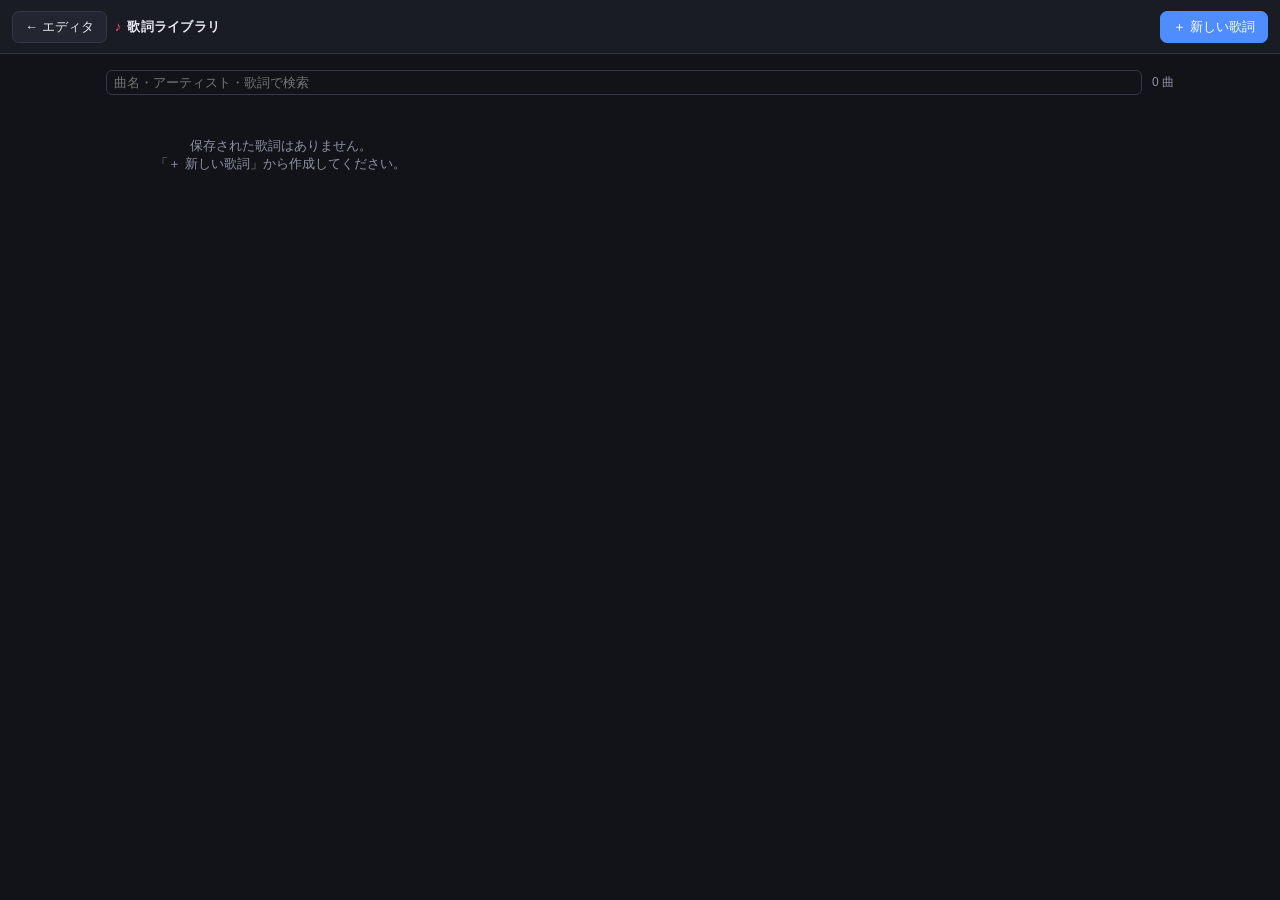
==== library.html @ 0c2f8ed0 "Add files via upload" ====
<!doctype html>
<html lang="ja">
<head>
<meta charset="utf-8">
<meta name="viewport" content="width=device-width, initial-scale=1, viewport-fit=cover">
<meta name="theme-color" content="#121318">
<meta name="apple-mobile-web-app-capable" content="yes">
<meta name="apple-mobile-web-app-status-bar-style" content="black-translucent">
<title>歌詞ライブラリ</title>
<link rel="manifest" href="manifest.webmanifest">
<link rel="apple-touch-icon" href="icons/apple-touch-icon.png">
<link rel="icon" type="image/png" href="icons/icon-192.png">
<link rel="stylesheet" href="css/app.css">
<script type="module" src="js/library-page.js"></script>
</head>
<body class="page-library">
  <header class="topbar lib-topbar">
    <a class="btn" id="btnBack" href="index.html">← エディタ</a>
    <div class="brand">歌詞ライブラリ</div>
    <div class="spacer"></div>
    <button id="btnNewLyrics" class="btn primary">＋ 新しい歌詞</button>
  </header>
  <main class="lib-page">
    <div class="lib-page-head">
      <input id="libSearch" type="search" placeholder="曲名・アーティスト・歌詞で検索">
      <span id="libCount" class="muted small"></span>
    </div>
    <ul id="libraryList" class="lib-list lib-grid"></ul>
  </main>
  <div id="modal" class="modal" hidden><div class="modal-card" id="modalCard"></div></div>
  <div id="toast" class="toast"></div>
</body>
</html>
---- css/app.css ----
:root {
  --bg: #121318; --bg2: #1a1c23; --bg3: #232631; --bg4: #2d3140; --line: #333849;
  --fg: #e8eaf0; --muted: #8d93a6; --accent: #ff4f7b; --primary: #4f8dff; --ok: #35c98a; --warn: #ffb547; --danger: #ff5a5a;
  --cue: #4f8dff; --cue-sel: #ff4f7b;
  --left-w: 330px; --right-w: 300px; --tl-h: 168px;
  font-family: -apple-system, BlinkMacSystemFont, "Hiragino Sans", "Hiragino Kaku Gothic ProN", "Yu Gothic UI", "Segoe UI", sans-serif;
  font-size: 13px; color: var(--fg); background: var(--bg);
}
* { box-sizing: border-box; }
html, body { margin: 0; height: 100%; background: var(--bg); overflow: hidden; }
button, input, select, textarea { font: inherit; color: inherit; }
[hidden] { display: none !important; }
kbd { font-family: ui-monospace, SFMono-Regular, Menlo, monospace; font-size: 11px; background: var(--bg4); border: 1px solid var(--line); border-bottom-width: 2px; border-radius: 4px; padding: 0 5px; }
.muted { color: var(--muted); }
.small { font-size: 12px; }
.spacer { flex: 1; }

.btn { background: var(--bg3); border: 1px solid var(--line); border-radius: 7px; padding: 6px 12px; cursor: pointer; white-space: nowrap; transition: background .12s, border-color .12s; }
.btn:hover { background: var(--bg4); }
.btn:disabled { opacity: .45; cursor: default; }
.btn.sm { padding: 3px 9px; font-size: 12px; }
.btn.primary { background: var(--primary); border-color: var(--primary); color: #fff; }
.btn.primary:hover { filter: brightness(1.1); }
.btn.accent { background: var(--accent); border-color: var(--accent); color: #fff; font-weight: 600; }
.btn.accent:hover { filter: brightness(1.1); }
.btn.ghost { background: transparent; }
.btn.ghost:hover { background: var(--bg3); }
.btn.danger { color: var(--danger); }
.btn.icon { width: 34px; padding: 5px 0; text-align: center; }
.btn.icon.sm { width: 28px; padding: 2px 0; }
.btn.rec { background: #3a1b24; border-color: #6b2b3c; color: #ff8aa6; }

input[type=text], input[type=number], input[type=search], input:not([type]), select, textarea {
  background: var(--bg); border: 1px solid var(--line); border-radius: 6px; padding: 4px 7px; outline: none;
}
input:focus, select:focus, textarea:focus { border-color: var(--primary); }
input[type=range] { accent-color: var(--primary); }
input[type=color] { width: 34px; height: 24px; padding: 0; border: 1px solid var(--line); border-radius: 5px; background: none; cursor: pointer; }

#app { display: grid; grid-template-rows: 50px 1fr var(--tl-h); grid-template-columns: minmax(0, 1fr); height: 100vh; height: 100dvh; padding: env(safe-area-inset-top) env(safe-area-inset-right) 0 env(safe-area-inset-left); }

/* ヘッダー */
.topbar { display: flex; align-items: center; gap: 8px; padding: 0 12px; background: var(--bg2); border-bottom: 1px solid var(--line); min-width: 0; }
.brand { font-weight: 700; letter-spacing: .02em; margin-right: 4px; white-space: nowrap; }
.brand::before { content: "♪"; color: var(--accent); margin-right: 6px; }
.project-name { width: 220px; min-width: 80px; background: transparent !important; border-color: transparent !important; font-weight: 600; }
.project-name:hover, .project-name:focus { border-color: var(--line) !important; background: var(--bg) !important; }
.save-state { color: var(--muted); font-size: 12px; white-space: nowrap; }
.save-state.dirty { color: var(--warn); }
.menu-wrap { position: relative; }
.menu { position: absolute; top: 110%; left: 0; z-index: 50; background: var(--bg3); border: 1px solid var(--line); border-radius: 8px; padding: 5px; min-width: 250px; box-shadow: 0 10px 30px #0008; }
.menu button { display: flex; justify-content: space-between; width: 100%; text-align: left; background: none; border: 0; padding: 7px 10px; border-radius: 5px; cursor: pointer; }
.menu button:hover { background: var(--bg4); }
.menu hr { border: 0; border-top: 1px solid var(--line); margin: 4px 0; }

/* ワークスペース */
.workspace { display: flex; min-height: 0; }
.panel { background: var(--bg2); display: flex; flex-direction: column; min-height: 0; overflow: hidden; }
.panel.left { width: var(--left-w); border-right: 1px solid var(--line); flex-shrink: 0; }
.panel.right { width: var(--right-w); border-left: 1px solid var(--line); overflow-y: auto; flex-shrink: 0; }
.tab-body { display: flex; flex-direction: column; flex: 1; min-height: 0; }
.panel-title { font-weight: 700; padding: 12px 14px 6px; font-size: 12px; color: var(--muted); letter-spacing: .05em; }

/* 歌詞・タイミング（見出し・縮小表示） */
.left-head { display: flex; align-items: center; gap: 6px; padding: 8px 10px; border-bottom: 1px solid var(--line); }
.left-title { flex: 1; font-weight: 700; white-space: nowrap; }
#app.left-collapsed .panel.left { width: 44px; cursor: pointer; }
#app.left-collapsed .panel.left .tab-body, #app.left-collapsed #btnOpenLibrary { display: none; }
#app.left-collapsed .left-head { flex-direction: column; border-bottom: 0; padding: 8px 4px; height: 100%; }
#app.left-collapsed .left-title { writing-mode: vertical-rl; flex: none; color: var(--muted); letter-spacing: .1em; }
.text-edit { flex: 1; display: grid; gap: 6px; min-width: 0; }
.text-edit-btns { display: flex; gap: 4px; flex-wrap: wrap; }
.line-actions + .line-actions { border-top: 1px dashed var(--line); padding-top: 6px; }
.hide-btn { color: #ffd38a; }
#app.recording .hide-btn { background: #3b2f12; border-color: #806221; }

/* 歌詞・タイミング */
.lyric-head { display: flex; justify-content: space-between; gap: 8px; padding: 10px 12px 6px; align-items: flex-start; }
.lyric-title { font-weight: 700; font-size: 14px; word-break: break-all; }
.row-btns { display: flex; gap: 4px; flex-shrink: 0; }
.progress-line { height: 3px; background: var(--bg4); margin: 0 12px; border-radius: 2px; overflow: hidden; }
.progress-line > div { height: 100%; background: var(--ok); width: 0; transition: width .2s; }
.lyric-tools { display: flex; gap: 2px; padding: 6px 8px; border-bottom: 1px solid var(--line); flex-wrap: wrap; }
.line-list { list-style: none; margin: 0; padding: 4px 6px 30px; overflow-y: auto; flex: 1; }
.line { border-radius: 7px; padding: 6px 8px; margin: 2px 0; cursor: pointer; border: 1px solid transparent; position: relative; }
.line:hover { background: var(--bg3); }
.line.selected { background: var(--bg3); border-color: var(--line); }
.line.cursor { box-shadow: inset 3px 0 0 var(--accent); }
.line.active { background: #1f2c45; }
.line.dragging { opacity: .4; }
.line.drop-before { border-top: 2px solid var(--primary); }
.line-main { display: flex; gap: 8px; align-items: baseline; }
.line-no { color: var(--muted); font-size: 11px; width: 22px; text-align: right; flex-shrink: 0; font-variant-numeric: tabular-nums; }
.line-dot { width: 8px; height: 8px; border-radius: 50%; background: var(--bg4); flex-shrink: 0; align-self: center; }
.line.recorded .line-dot { background: var(--ok); }
.line.cursor .line-dot { background: var(--accent); animation: pulse 1.2s infinite; }
@keyframes pulse { 50% { opacity: .35; } }
.line-text { flex: 1; word-break: break-all; line-height: 1.45; }
.line-time { font-family: ui-monospace, Menlo, monospace; font-size: 11px; color: var(--muted); white-space: nowrap; font-variant-numeric: tabular-nums; }
.line.recorded .line-time { color: #9fd9bf; }
.line-handle { cursor: grab; color: var(--muted); padding: 0 2px; user-select: none; }
.line-edit { margin-top: 7px; display: grid; gap: 6px; cursor: default; }
.adj { display: grid; grid-template-columns: 34px 1fr; align-items: center; gap: 6px; }
.adj-label { color: var(--muted); font-size: 11px; }
.adj-row { display: flex; gap: 3px; align-items: center; flex-wrap: wrap; }
.adj-row input { width: 78px; font-family: ui-monospace, Menlo, monospace; font-size: 12px; text-align: center; }
.adj-row .btn { padding: 2px 6px; font-size: 11px; }
.line-actions { display: flex; gap: 3px; flex-wrap: wrap; }
.line-actions .btn { padding: 2px 7px; font-size: 11px; }
.inline-edit { width: 100%; }
.empty-hint { padding: 30px 16px; text-align: center; color: var(--muted); }

/* ライブラリ */
.lib-head { display: flex; gap: 6px; padding: 10px; border-bottom: 1px solid var(--line); }
.lib-head input { flex: 1; min-width: 0; }
.lib-list { list-style: none; margin: 0; padding: 6px; overflow-y: auto; flex: 1; }
.lib-item { padding: 9px 10px; border-radius: 8px; border: 1px solid var(--line); margin-bottom: 6px; background: var(--bg); }
.lib-item.in-use { border-color: var(--primary); }
.lib-item-title { font-weight: 700; word-break: break-all; }
.lib-item-sub { color: var(--muted); font-size: 11px; margin: 2px 0 6px; }
.lib-item-preview { color: var(--muted); font-size: 12px; white-space: nowrap; overflow: hidden; text-overflow: ellipsis; margin-bottom: 7px; }
.lib-item-btns { display: flex; gap: 3px; flex-wrap: wrap; }
.lib-item-btns .btn { padding: 2px 7px; font-size: 11px; }

/* 歌詞ライブラリ（別ページ） */
body.page-library { overflow: auto; }
.lib-topbar { position: sticky; top: 0; z-index: 10; padding-top: env(safe-area-inset-top); min-height: 54px; }
.lib-topbar a.btn { text-decoration: none; color: var(--fg); }
.lib-page { max-width: 1100px; margin: 0 auto; padding: 16px; padding-bottom: calc(24px + env(safe-area-inset-bottom)); }
.lib-page-head { display: flex; gap: 10px; align-items: center; margin-bottom: 12px; }
.lib-page-head input { flex: 1; min-width: 0; }
.lib-grid { display: grid; grid-template-columns: repeat(auto-fill, minmax(300px, 1fr)); gap: 10px; padding: 0; overflow: visible; }
.lib-grid .lib-item { margin: 0; }

/* 中央 */
.center { flex: 1; display: flex; flex-direction: column; min-width: 0; min-height: 0; background: #0b0c10; }
.stage-wrap { flex: 1; position: relative; min-height: 0; display: flex; align-items: center; justify-content: center; overflow: hidden; padding: 10px; }
.stage { position: relative; background: #000; box-shadow: 0 0 0 1px #ffffff14, 0 10px 40px #000a; overflow: hidden; }
.stage video { position: absolute; inset: 0; width: 100%; height: 100%; object-fit: fill; display: block; }
.overlay { position: absolute; inset: 0; pointer-events: none; overflow: hidden; }
.overlay .cue { position: absolute; transform-origin: center center; will-change: transform, opacity; }
.record-flash { position: absolute; inset: 0; pointer-events: none; box-shadow: inset 0 0 0 0 var(--accent); transition: box-shadow .35s; }
.record-flash.on { box-shadow: inset 0 0 0 4px var(--accent); transition: none; }
.drop-hint { text-align: center; color: var(--muted); border: 2px dashed var(--line); border-radius: 14px; padding: 40px 50px; }
.drop-hint .drop-icon { font-size: 40px; }
.stage-wrap.dragover .drop-hint, .stage-wrap.dragover .stage { outline: 3px dashed var(--primary); }
.reload-banner { position: absolute; top: 12px; left: 50%; transform: translateX(-50%); background: #3b2f12; border: 1px solid #806221; color: #ffe2a3; padding: 10px 14px; border-radius: 9px; display: flex; gap: 10px; align-items: center; z-index: 5; max-width: 90%; flex-wrap: wrap; }
.transport { display: flex; align-items: center; gap: 8px; padding: 6px 12px; background: var(--bg2); border-top: 1px solid var(--line); }
.time { font-family: ui-monospace, Menlo, monospace; font-variant-numeric: tabular-nums; }
.seek { flex: 1; min-width: 60px; }
.record-bar { display: flex; align-items: stretch; gap: 8px; padding: 6px 12px; background: var(--bg2); border-top: 1px solid var(--line); min-height: 44px; }
.record-bar > .btn { align-self: center; }
.record-bar.done .next-lyric { color: var(--ok); }
/* 次の歌詞の表示 兼 記録ボタン（記録モード中だけ押せる） */
.tap-btn { flex: 1; min-width: 0; display: flex; flex-direction: column; justify-content: center; gap: 1px; text-align: left; background: transparent; border: 1px solid transparent; border-radius: 9px; padding: 3px 10px; pointer-events: none; touch-action: manipulation; -webkit-user-select: none; user-select: none; -webkit-tap-highlight-color: transparent; }
.tap-label { display: flex; align-items: center; gap: 6px; font-size: 11px; color: var(--muted); }
#app.recording .tap-btn { pointer-events: auto; cursor: pointer; background: #4a1a2b; border-color: var(--accent); }
#app.recording .tap-btn:active { background: var(--accent); transform: scale(.985); }
#app.recording .tap-label { color: #ffb3c6; font-weight: 700; }
.rec-key { color: var(--muted); font-size: 12px; white-space: nowrap; display: flex; align-items: center; gap: 6px; }
.rec-dot { width: 9px; height: 9px; border-radius: 50%; background: var(--bg4); }
#app.recording .rec-dot { background: var(--accent); animation: pulse 1s infinite; }
#app.recording .record-bar { background: #2a1820; border-top-color: #6b2b3c; }
#app.recording .next-lyric { white-space: normal; }
#app.recording .btn.rec { background: var(--accent); border-color: var(--accent); color: #fff; }
.rec-badge { position: absolute; top: 10px; left: 10px; background: var(--accent); color: #fff; font-weight: 700; font-size: 12px; padding: 3px 8px; border-radius: 5px; pointer-events: none; display: none; animation: pulse 1.2s infinite; }
#app.recording .rec-badge { display: block; }
#app.recording .stage { box-shadow: 0 0 0 2px var(--accent), 0 10px 40px #000a; }
.next-lyric { flex: 1; font-size: 15px; font-weight: 600; white-space: nowrap; overflow: hidden; text-overflow: ellipsis; }

/* 字幕デザイン（動画のすぐ下） */
/* PC：プレビューの高さを優先し、残りの高さで字幕デザインをスクロール表示する */
.design-dock { flex: 0 1 auto; min-height: 44px; max-height: 42vh; overflow-y: auto; background: var(--bg2); border-top: 1px solid var(--line); }
.center > .stage-wrap { min-height: min(52vh, 560px); }
.design-dock .panel-title.collapsible { margin-top: 0; border-top: 0; padding: 10px 14px; position: sticky; top: 0; background: var(--bg2); z-index: 2; }
.design-dock .style-panel { grid-template-columns: repeat(auto-fill, minmax(290px, 1fr)); column-gap: 22px; padding-bottom: 14px; }
.design-dock .sub-title, .design-dock .preset-row, .design-dock .font-note, .design-dock .size-step { grid-column: 1 / -1; }
.size-step { display: flex; align-items: center; gap: 8px; padding: 2px 0 4px; }
.size-step-label { font-weight: 700; margin-right: 4px; }
.size-btn { min-width: 92px; padding: 8px 12px; font-size: 14px; font-weight: 700; touch-action: manipulation; }
.size-val { min-width: 56px; text-align: center; font-variant-numeric: tabular-nums; font-weight: 700; font-size: 15px; }

/* 右：スタイル */
.style-panel { padding: 4px 14px 10px; display: grid; gap: 8px; }
.field { display: grid; grid-template-columns: 92px 1fr; align-items: center; gap: 8px; min-height: 26px; }
.field > span:first-child { color: var(--muted); font-size: 12px; }
.field select, .field input[type=text] { width: 100%; min-width: 0; }
.inline { display: flex; align-items: center; gap: 6px; min-width: 0; }
.inline input[type=range] { flex: 1; min-width: 0; }
.inline input[type=number] { width: 64px; }
.inline .val { width: 44px; text-align: right; font-variant-numeric: tabular-nums; color: var(--muted); font-size: 12px; }
.seg { display: flex; border: 1px solid var(--line); border-radius: 7px; overflow: hidden; }
.seg button { flex: 1; background: var(--bg); border: 0; padding: 5px 4px; cursor: pointer; font-size: 12px; }
.seg button + button { border-left: 1px solid var(--line); }
.seg button.on { background: var(--primary); color: #fff; }
.sub-title { font-size: 11px; color: var(--muted); border-top: 1px solid var(--line); padding-top: 8px; margin-top: 2px; font-weight: 700; }
.pos-pad { position: relative; width: 100%; aspect-ratio: 16/10; background: var(--bg); border: 1px solid var(--line); border-radius: 7px; cursor: crosshair; }
.pos-pad .dot { position: absolute; width: 12px; height: 12px; margin: -6px 0 0 -6px; border-radius: 50%; background: var(--accent); box-shadow: 0 0 0 3px #ff4f7b44; pointer-events: none; }
.pos-pad::before, .pos-pad::after { content: ""; position: absolute; background: var(--line); }
.pos-pad::before { left: 50%; top: 0; bottom: 0; width: 1px; }
.pos-pad::after { top: 50%; left: 0; right: 0; height: 1px; }
.preset-row { display: flex; flex-wrap: wrap; gap: 4px; }
.preset-row .btn { padding: 2px 8px; font-size: 11px; }
.preset-row .btn.preset.on { background: var(--primary); border-color: var(--primary); color: #fff; }
.preset-row .btn.preset.on::before { content: "✓ "; }
.panel-title.collapsible { display: flex; justify-content: space-between; align-items: center; width: 100%; background: none; border: 0; border-top: 1px solid var(--line); margin-top: 6px; padding-top: 12px; cursor: pointer; text-align: left; }
.panel-title.collapsible:hover { color: var(--fg); }
.panel-title.collapsible .chev { transition: transform .15s; }
.panel-title.collapsible.closed .chev { transform: rotate(-90deg); }
.font-note { font-size: 11px; color: var(--warn); margin: -4px 0 2px 100px; line-height: 1.4; }

/* タイムライン */
.timeline-area { background: var(--bg2); border-top: 1px solid var(--line); display: flex; flex-direction: column; min-height: 0; }
.tl-toolbar { display: flex; align-items: center; gap: 12px; padding: 5px 12px; border-bottom: 1px solid var(--line); flex-wrap: wrap; row-gap: 5px; }
.tl-toolbar label { display: flex; align-items: center; gap: 6px; white-space: nowrap; }
.tl-sel { display: flex; align-items: center; gap: 6px; min-width: 0; flex: 0 1 auto; padding: 3px 4px 3px 10px; border: 1px dashed var(--line); border-radius: 8px; }
.tl-sel.active { border-style: solid; border-color: var(--cue-sel); background: #2a1820; }
.tl-sel-label { font-size: 12px; color: var(--muted); white-space: nowrap; overflow: hidden; text-overflow: ellipsis; max-width: 260px; }
.tl-sel.active .tl-sel-label { color: var(--fg); font-weight: 600; }

.timeline { touch-action: pan-x; flex: 1; overflow-x: auto; overflow-y: hidden; position: relative; outline: none; }
.tl-inner { position: relative; height: 100%; min-width: 100%; }
.tl-ruler { position: absolute; top: 0; left: 0; height: 22px; display: block; }
.tl-wave { position: absolute; top: 22px; left: 0; height: 38px; display: block; opacity: .8; }
.tl-cues { position: absolute; top: 64px; left: 0; right: 0; bottom: 6px; }
.tl-cue { touch-action: none; position: absolute; top: 0; bottom: 0; background: #284477; border: 1px solid var(--cue); border-radius: 5px; color: #dfe9ff; font-size: 12px; padding: 4px 8px; overflow: hidden; white-space: nowrap; text-overflow: ellipsis; cursor: grab; user-select: none; }
.tl-cue.auto-end { border-right-style: dashed; }
.tl-cue.sel { background: #5a2236; border-color: var(--cue-sel); color: #fff; z-index: 2; }
.tl-cue.active { box-shadow: 0 0 0 2px #fff6; }
.tl-cue .h { position: absolute; top: 0; bottom: 0; width: 7px; cursor: ew-resize; }
.tl-cue .h.l { left: 0; } .tl-cue .h.r { right: 0; }
.tl-cue .h:hover { background: #fff3; }
.tl-cue .n { color: #9fb7e8; margin-right: 6px; font-size: 10px; }
.tl-playhead { position: absolute; top: 0; bottom: 0; width: 2px; background: var(--accent); pointer-events: none; z-index: 5; }
.tl-playhead::before { content: ""; position: absolute; top: 0; left: -5px; border: 6px solid transparent; border-top-color: var(--accent); }

#app.compact { --tl-h: 92px; }
#app.compact .tl-wave { display: none; }
#app.compact .tl-cues { top: 26px; bottom: 4px; }

/* モーダル・トースト */
.modal { position: fixed; inset: 0; background: #000a; display: flex; align-items: center; justify-content: center; z-index: 100; padding: 16px; }
.modal-card { background: var(--bg2); border: 1px solid var(--line); border-radius: 14px; width: min(640px, 100%); max-height: calc(100vh - 32px); display: flex; flex-direction: column; box-shadow: 0 20px 60px #000c; }
.modal-card.wide { width: min(860px, 100%); }
.modal-head { padding: 14px 18px; border-bottom: 1px solid var(--line); font-weight: 700; font-size: 15px; display: flex; justify-content: space-between; align-items: center; }
.modal-body { padding: 16px 18px; overflow-y: auto; display: grid; gap: 12px; }
.modal-foot { padding: 12px 18px; border-top: 1px solid var(--line); display: flex; gap: 8px; justify-content: flex-end; align-items: center; flex-wrap: wrap; }
.modal-body label.block { display: grid; gap: 5px; }
.modal-body label.block > span { color: var(--muted); font-size: 12px; }
.modal-body textarea { width: 100%; min-height: 300px; resize: vertical; line-height: 1.7; font-size: 14px; }
.modal-body input[type=text], .modal-body input:not([type]) { width: 100%; }
.bar { height: 10px; background: var(--bg4); border-radius: 5px; overflow: hidden; }
.bar > div { height: 100%; width: 0; background: linear-gradient(90deg, var(--primary), var(--accent)); transition: width .2s; }
.export-log { font-family: ui-monospace, Menlo, monospace; font-size: 11px; color: var(--muted); background: var(--bg); border-radius: 6px; padding: 8px; max-height: 120px; overflow: auto; white-space: pre-wrap; }
.kbd-table { width: 100%; border-collapse: collapse; }
.kbd-table td { padding: 6px 4px; border-bottom: 1px solid var(--line); }
.kbd-table td:first-child { width: 170px; }
.proj-list { list-style: none; margin: 0; padding: 0; display: grid; gap: 6px; }
.proj-list li { display: flex; gap: 8px; align-items: center; padding: 8px 10px; border: 1px solid var(--line); border-radius: 8px; background: var(--bg); }
.proj-list li.current { border-color: var(--primary); }
.proj-list .grow { flex: 1; min-width: 0; }
.toast { position: fixed; left: 50%; bottom: calc(var(--tl-h) + 20px); transform: translateX(-50%) translateY(10px); background: var(--bg4); border: 1px solid var(--line); padding: 9px 16px; border-radius: 9px; opacity: 0; pointer-events: none; transition: opacity .2s, transform .2s; z-index: 200; box-shadow: 0 8px 24px #0009; max-width: 90vw; }
.toast.show { opacity: 1; transform: translateX(-50%); }
.toast.err { border-color: var(--danger); color: #ffc2c2; }

/* レスポンシブ */
@media (max-width: 1280px) { :root { --left-w: 290px; --right-w: 260px; } }
@media (max-width: 1050px) {
  html, body { overflow: auto; }
  #app { display: flex; flex-direction: column; height: auto; min-height: 100vh; }
  .topbar { flex-wrap: wrap; padding: 8px 12px; min-height: 50px; }
  .workspace { display: contents; }
  .center { order: 1; height: auto; flex: none; }
  .stage-wrap { height: 64vh; height: 64dvh; min-height: 420px; flex: none; }
  .design-dock { max-height: none; min-height: 0; }
  .center > .stage-wrap { min-height: 420px; }
  .timeline-area { order: 2; height: var(--tl-h); flex: none; }
  .panel.left { order: 3; width: 100%; height: 60vh; border-right: 0; border-top: 1px solid var(--line); flex: none; }
  .panel.right { order: 4; width: 100%; border-left: 0; border-top: 1px solid var(--line); overflow: visible; flex: none; }
}

.install-hint { position: fixed; left: 8px; right: 8px; bottom: calc(8px + env(safe-area-inset-bottom)); z-index: 150; display: flex; gap: 10px; align-items: flex-start; background: #1f2c45; border: 1px solid var(--primary); border-radius: 12px; padding: 12px; font-size: 13px; line-height: 1.5; box-shadow: 0 10px 30px #000a; }
.install-hint > div { flex: 1; }

/* スマートフォン（iPhone 縦持ちなど） */
@media (max-width: 700px) {
  :root { --tl-h: 250px; font-size: 14px; }
  .brand, #saveState, #btnHelp { display: none; }
  .topbar { gap: 6px; padding: 6px 8px; }
  .project-name { flex: 1 1 100%; order: -1; width: auto; font-size: 15px; }
  .topbar .btn { padding: 7px 10px; }
  .topbar .spacer { display: none; }
  #btnExport { margin-left: auto; }
  .center { height: auto; min-height: 0; }
  .stage-wrap { height: 52vh; height: 52dvh; min-height: 300px; flex: none; padding: 6px; }
  .center > .stage-wrap { min-height: 300px; }
  .transport { flex-wrap: wrap; gap: 6px; padding: 6px 8px; }
  .transport .seek { order: 5; flex: 1 1 100%; height: 28px; }
  .record-bar { flex-wrap: wrap; padding: 8px; position: sticky; bottom: 0; z-index: 20; padding-bottom: calc(8px + env(safe-area-inset-bottom)); }
  .tap-btn { order: 3; flex: 1 1 100%; min-height: 56px; }
  #app.recording .tap-btn { min-height: 96px; }
  #app.recording .next-lyric { font-size: 18px; }
  .record-bar > .btn { padding: 8px 14px; font-size: 14px; }
  #btnUndo { margin-left: auto; }
  .tl-toolbar { flex-wrap: wrap; gap: 8px; padding: 5px 8px; }
  .tl-toolbar label:first-of-type { display: none; }
  .tl-sel { flex: 1 1 100%; order: -1; flex-wrap: wrap; }
  .tl-sel-label { flex: 1 1 100%; max-width: none; }
  .tl-sel .btn { flex: 1; padding: 7px 6px; }
  .panel.left { height: 70vh; height: 70dvh; }
  #app.left-collapsed .panel.left { width: 100%; height: auto; }
  #app.left-collapsed .left-head { flex-direction: row; height: auto; }
  #app.left-collapsed .left-title { writing-mode: horizontal-tb; flex: 1; }
  .lib-grid { grid-template-columns: 1fr; }
  .lib-topbar .brand { display: block; }
  .line { padding: 9px 8px; }
  .line-handle { display: none; }
  .adj { grid-template-columns: 1fr; gap: 3px; }
  .adj-row .btn { padding: 6px 8px; font-size: 13px; }
  .adj-row input { width: 92px; }
  .line-actions .btn { padding: 6px 9px; font-size: 13px; }
  /* iOS で入力時に画面がズームされないよう 16px 以上にする */
  input, select, textarea { font-size: 16px !important; }
  .field { grid-template-columns: 84px 1fr; }
  .font-note { margin-left: 0; }
  .modal { padding: 0; align-items: flex-end; }
  .modal-card, .modal-card.wide { width: 100%; max-height: 92dvh; border-radius: 16px 16px 0 0; }
  .modal-foot { padding-bottom: calc(12px + env(safe-area-inset-bottom)); }
  .modal-body textarea { min-height: 40dvh; }
  .toast { top: calc(10px + env(safe-area-inset-top)); bottom: auto; }
  #btnPlay2, #tlTime, #btnExport2 { display: none; }
  .kbd-table td:first-child { width: 110px; }
}
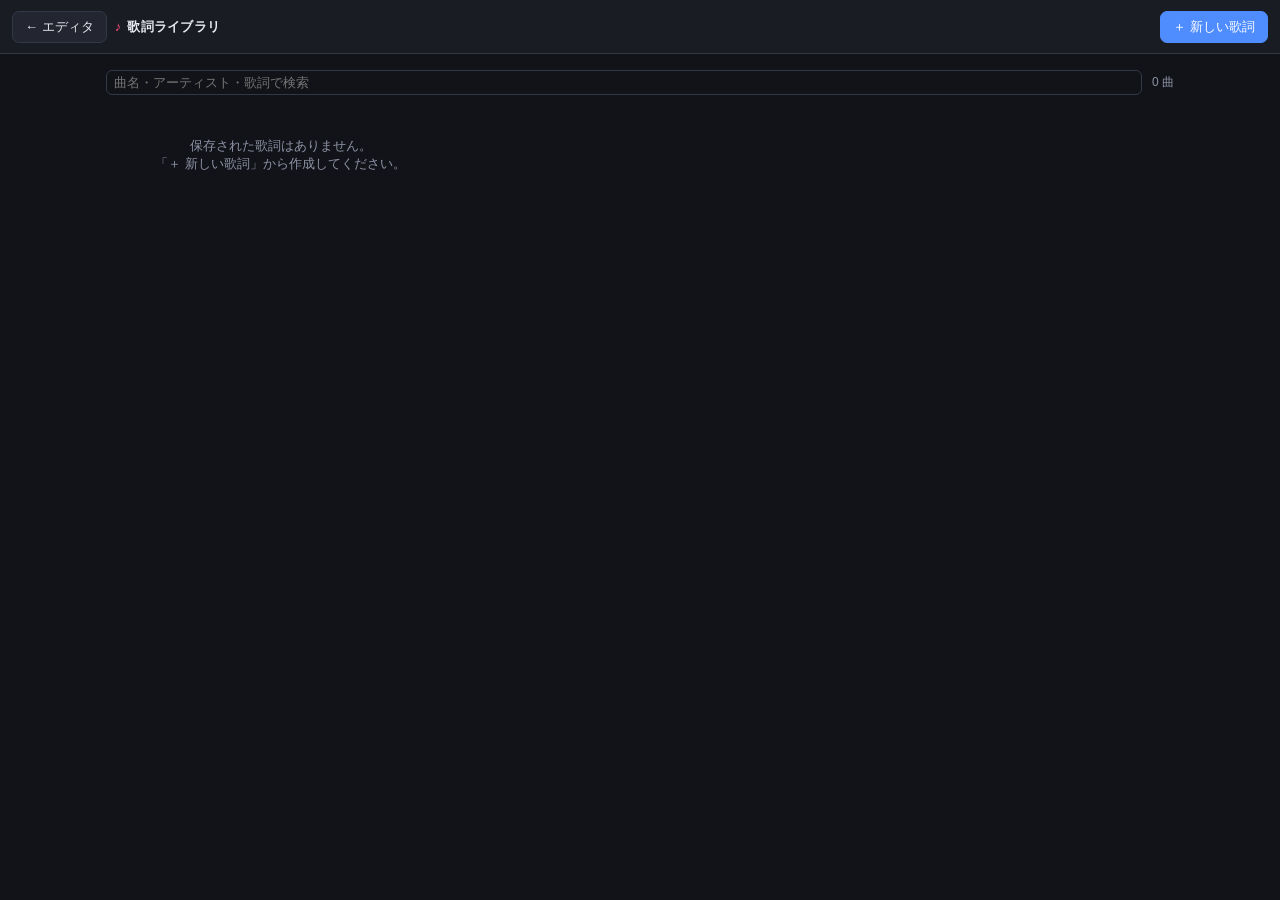
==== commit 57ba06bb: "Add files via upload" ====
--- a/library.html
+++ b/library.html
@@ -15,7 +15,7 @@
 </head>
 <body class="page-library">
   <header class="topbar lib-topbar">
-    <a class="btn" id="btnBack" href="index.html">← エディタ</a>
+    <a class="btn" id="btnBack" href="index.html#/edit">← エディタ</a>
     <div class="brand">歌詞ライブラリ</div>
     <div class="spacer"></div>
     <button id="btnNewLyrics" class="btn primary">＋ 新しい歌詞</button>
@@ -27,6 +27,11 @@
     </div>
     <ul id="libraryList" class="lib-list lib-grid"></ul>
   </main>
+  <!-- スマートフォン用：片手で押しやすいよう画面下部に固定（ホームインジケーターに重ならないよう safe-area を確保） -->
+  <nav class="lib-bottombar" aria-label="操作">
+    <a class="btn" id="btnBack2" href="index.html#/edit">← エディタ</a>
+    <button id="btnNewLyrics2" class="btn primary">＋ 新しい歌詞</button>
+  </nav>
   <div id="modal" class="modal" hidden><div class="modal-card" id="modalCard"></div></div>
   <div id="toast" class="toast"></div>
 </body>
--- a/css/app.css
+++ b/css/app.css
@@ -97,6 +97,12 @@
 @keyframes pulse { 50% { opacity: .35; } }
 .line-text { flex: 1; word-break: break-all; line-height: 1.45; }
 .line-time { font-family: ui-monospace, Menlo, monospace; font-size: 11px; color: var(--muted); white-space: nowrap; font-variant-numeric: tabular-nums; }
+/* 各行の「ここから記録」 */
+.line-rec { flex-shrink: 0; align-self: center; background: transparent; border: 1px solid var(--line); color: var(--muted); border-radius: 999px; font-size: 10px; padding: 1px 7px; cursor: pointer; white-space: nowrap; opacity: 0; transition: opacity .12s; }
+.line:hover .line-rec, .line.selected .line-rec, .line.cursor .line-rec { opacity: 1; }
+.line-rec:hover { border-color: var(--accent); color: #ffb3c6; }
+.line.cursor .line-rec { background: #4a1a2b; border-color: var(--accent); color: #ffb3c6; font-weight: 700; }
+@media (hover: none) { .line-rec { opacity: 1; font-size: 11px; padding: 3px 8px; } }
 .line.recorded .line-time { color: #9fd9bf; }
 .line-handle { cursor: grab; color: var(--muted); padding: 0 2px; user-select: none; }
 .line-edit { margin-top: 7px; display: grid; gap: 6px; cursor: default; }
@@ -131,6 +137,8 @@
 .lib-page-head input { flex: 1; min-width: 0; }
 .lib-grid { display: grid; grid-template-columns: repeat(auto-fill, minmax(300px, 1fr)); gap: 10px; padding: 0; overflow: visible; }
 .lib-grid .lib-item { margin: 0; }
+.lib-bottombar { display: none; }
+.lib-bottombar a.btn { text-decoration: none; color: var(--fg); }
 
 /* 中央 */
 .center { flex: 1; display: flex; flex-direction: column; min-width: 0; min-height: 0; background: #0b0c10; }
@@ -144,7 +152,10 @@
 .drop-hint { text-align: center; color: var(--muted); border: 2px dashed var(--line); border-radius: 14px; padding: 40px 50px; }
 .drop-hint .drop-icon { font-size: 40px; }
 .stage-wrap.dragover .drop-hint, .stage-wrap.dragover .stage { outline: 3px dashed var(--primary); }
-.reload-banner { position: absolute; top: 12px; left: 50%; transform: translateX(-50%); background: #3b2f12; border: 1px solid #806221; color: #ffe2a3; padding: 10px 14px; border-radius: 9px; display: flex; gap: 10px; align-items: center; z-index: 5; max-width: 90%; flex-wrap: wrap; }
+.banner-close { position: absolute; top: 6px; right: 6px; width: 36px; height: 36px; border-radius: 50%; border: 1px solid #806221; background: rgba(0,0,0,.25); color: #ffe2a3; font-size: 16px; line-height: 1; cursor: pointer; }
+.banner-close:hover { background: rgba(0,0,0,.45); }
+.btn.danger-fill { background: var(--danger); border-color: var(--danger); color: #fff; font-weight: 700; }
+.reload-banner { position: absolute; top: 12px; left: 50%; transform: translateX(-50%); background: #3b2f12; border: 1px solid #806221; color: #ffe2a3; padding: 10px 52px 10px 14px; border-radius: 9px; display: flex; gap: 10px; align-items: center; z-index: 5; max-width: 90%; flex-wrap: wrap; }
 .transport { display: flex; align-items: center; gap: 8px; padding: 6px 12px; background: var(--bg2); border-top: 1px solid var(--line); }
 .time { font-family: ui-monospace, Menlo, monospace; font-variant-numeric: tabular-nums; }
 .seek { flex: 1; min-width: 60px; }
@@ -313,6 +324,16 @@
   #app.left-collapsed .left-title { writing-mode: horizontal-tb; flex: 1; }
   .lib-grid { grid-template-columns: 1fr; }
   .lib-topbar .brand { display: block; }
+  /* 歌詞ライブラリ：上部のボタンは隠し、画面下部の固定バーに置く */
+  .lib-topbar #btnBack, .lib-topbar #btnNewLyrics { display: none; }
+  .lib-topbar { justify-content: center; }
+  .lib-bottombar { display: flex; gap: 10px; position: fixed; left: 0; right: 0; bottom: 0; z-index: 30;
+    padding: 10px 12px calc(10px + env(safe-area-inset-bottom)); background: rgba(26, 28, 35, .96);
+    border-top: 1px solid var(--line); -webkit-backdrop-filter: blur(10px); backdrop-filter: blur(10px); }
+  .lib-bottombar .btn { flex: 1; min-height: 50px; display: flex; align-items: center; justify-content: center; font-size: 16px; font-weight: 700; border-radius: 12px; }
+  /* 固定バーの分だけ下に余白を取り、最後の歌詞がバーに隠れないようにする */
+  .lib-page { padding-bottom: calc(96px + env(safe-area-inset-bottom)); }
+  .page-library .toast { bottom: auto; top: calc(10px + env(safe-area-inset-top)); }
   .line { padding: 9px 8px; }
   .line-handle { display: none; }
   .adj { grid-template-columns: 1fr; gap: 3px; }
@@ -331,3 +352,141 @@
   #btnPlay2, #tlTime, #btnExport2 { display: none; }
   .kbd-table td:first-child { width: 110px; }
 }
+
+/* セクション（Aメロ・サビなど） */
+.sec-head { list-style: none; margin: 10px 0 2px; padding: 3px 8px; font-size: 11px; font-weight: 700; color: #ffaa3c; border-bottom: 1px solid #ffaa3c55; cursor: pointer; }
+.sec-head:first-child { margin-top: 2px; }
+.sec-head:hover { background: #ffaa3c14; }
+.lib-item-secs { display: flex; flex-wrap: wrap; gap: 4px; margin-bottom: 6px; }
+.sec-chip { font-size: 10px; color: #ffaa3c; border: 1px solid #ffaa3c66; border-radius: 999px; padding: 0 7px; }
+.ex-secs { display: flex; flex-direction: column; gap: 6px; border: 1px solid var(--line); border-radius: 10px; padding: 10px; margin-bottom: 10px; }
+.ex-sec { display: flex; align-items: center; gap: 8px; flex-wrap: wrap; }
+.ex-sec.off { opacity: .5; }
+.ex-results { list-style: none; margin: 0; padding: 0; display: flex; flex-direction: column; gap: 6px; }
+.ex-results li { display: flex; justify-content: space-between; align-items: center; gap: 8px; flex-wrap: wrap; border-bottom: 1px solid var(--line); padding-bottom: 6px; }
+
+/* ============================================================
+   プロジェクト開始フロー（スタート画面・歌詞選択・動画読み込み）
+   ============================================================ */
+body.flow-open { overflow: hidden !important; }
+.flow { position: fixed; inset: 0; z-index: 60; background: var(--bg); overflow: hidden; }
+.flow-wrap { height: 100%; display: flex; flex-direction: column; }
+.flow-head { display: flex; align-items: center; gap: 16px; padding: 10px 20px; padding-top: calc(10px + env(safe-area-inset-top)); border-bottom: 1px solid var(--line); background: var(--bg2); flex: none; }
+.flow-brand { display: flex; align-items: center; gap: 8px; font-weight: 700; font-size: 15px; white-space: nowrap; }
+.flow-brand img { border-radius: 7px; }
+.stepper { display: flex; gap: 6px; list-style: none; margin: 0 auto; padding: 0; }
+.stepper li { display: flex; align-items: center; gap: 6px; color: var(--muted); font-size: 12px; padding: 4px 10px 4px 4px; border-radius: 999px; }
+.stepper li + li::before { content: ''; width: 18px; height: 1px; background: var(--line); margin-right: 4px; }
+.stepper .step-no { width: 22px; height: 22px; border-radius: 50%; display: inline-flex; align-items: center; justify-content: center; border: 1px solid var(--line); font-weight: 700; font-size: 11px; }
+.stepper li.done { color: var(--ok); }
+.stepper li.done .step-no { background: var(--ok); border-color: var(--ok); color: #08130e; }
+.stepper li.current { color: var(--fg); background: var(--bg3); font-weight: 700; }
+.stepper li.current .step-no { background: var(--primary); border-color: var(--primary); color: #fff; }
+.step-mini { display: none; }
+.flow-main { flex: 1; overflow: auto; -webkit-overflow-scrolling: touch; padding: 24px 20px 32px; display: flex; flex-direction: column; gap: 16px; align-items: center; }
+.flow-main > * { width: min(920px, 100%); }
+.flow-actions { flex: none; display: flex; gap: 10px; justify-content: space-between; padding: 12px 20px; padding-bottom: calc(12px + env(safe-area-inset-bottom)); border-top: 1px solid var(--line); background: var(--bg2); }
+.flow-actions.mobile-only { display: none; }
+.flow-actions .btn { min-width: 140px; }
+.btn.lg { padding: 11px 18px; font-size: 15px; font-weight: 700; border-radius: 10px; }
+.btn.xl { padding: 16px 28px; font-size: 18px; font-weight: 700; border-radius: 14px; }
+.btn.grow { flex: 0 1 360px; }
+.btn:disabled { opacity: .45; cursor: not-allowed; }
+.flow-card { background: var(--bg2); border: 1px solid var(--line); border-radius: 14px; padding: 16px; box-sizing: border-box; }
+.flow-card h2, .flow-title h2 { margin: 0; font-size: 16px; }
+.flow-title h2 { font-size: 20px; }
+.flow-title p { margin: 6px 0 0; line-height: 1.6; }
+.card-head { display: flex; justify-content: space-between; align-items: center; gap: 10px; flex-wrap: wrap; margin-bottom: 10px; }
+.flow-hero { text-align: center; padding: 28px 0 8px; display: flex; flex-direction: column; align-items: center; gap: 10px; }
+.flow-hero h1 { margin: 0; font-size: 26px; }
+.flow-hero p { margin: 0 0 8px; }
+.hero-logo { border-radius: 18px; box-shadow: 0 10px 30px #0008; }
+.recent-list { list-style: none; margin: 0; padding: 0; display: grid; grid-template-columns: repeat(auto-fill, minmax(260px, 1fr)); gap: 8px; }
+.recent-list li.empty, .recent-list li.muted { grid-column: 1 / -1; }
+.recent-item { width: 100%; text-align: left; display: flex; flex-direction: column; gap: 3px; background: var(--bg); border: 1px solid var(--line); border-radius: 10px; padding: 11px 12px; color: var(--fg); cursor: pointer; font: inherit; min-height: 64px; }
+.recent-item:hover { border-color: var(--primary); }
+.recent-list li.current .recent-item { border-color: #4f8dff88; }
+.recent-title { font-weight: 700; font-size: 14px; overflow: hidden; text-overflow: ellipsis; white-space: nowrap; }
+.tag { font-size: 10px; font-weight: 700; color: var(--primary); border: 1px solid var(--primary); border-radius: 999px; padding: 0 6px; vertical-align: 2px; }
+.new-lyrics-card { display: flex; align-items: center; gap: 14px; flex-wrap: wrap; }
+.lyr-layout { display: grid; grid-template-columns: minmax(0, 1fr) minmax(0, 1.1fr); gap: 16px; }
+.lyr-list-col { min-width: 0; display: flex; flex-direction: column; }
+.lyr-search { width: 100%; box-sizing: border-box; margin-bottom: 8px; padding: 8px 10px; }
+.lyr-list { list-style: none; margin: 0; padding: 0; max-height: 52vh; overflow: auto; display: flex; flex-direction: column; gap: 6px; }
+.lyr-item { width: 100%; text-align: left; display: flex; flex-direction: column; gap: 3px; background: var(--bg); border: 1px solid var(--line); border-radius: 10px; padding: 10px 12px; color: var(--fg); cursor: pointer; font: inherit; }
+.lyr-item:hover { border-color: #4f8dff88; }
+.lyr-item.selected { border-color: var(--primary); background: #1b2a47; box-shadow: inset 3px 0 0 var(--primary); }
+.lyr-title { font-weight: 700; }
+.lyr-preview { white-space: nowrap; overflow: hidden; text-overflow: ellipsis; }
+.lyr-detail-col { min-width: 0; background: var(--bg); border: 1px solid var(--line); border-radius: 10px; padding: 12px 14px; display: flex; flex-direction: column; max-height: calc(52vh + 46px); }
+.lyr-detail-head h3 { margin: 0 0 3px; font-size: 17px; }
+.lyr-detail-lines, .nl-preview { margin: 10px 0 0; padding: 0 0 0 2.4em; overflow: auto; line-height: 1.75; flex: 1; }
+.lyr-detail-lines li.sec, .nl-preview li.sec { list-style: none; margin: 8px 0 0 -2.4em; color: #ffaa3c; font-size: 12px; font-weight: 700; }
+.lyr-detail-empty { margin: auto; text-align: center; }
+.back-to-list { display: none; align-self: flex-start; margin-bottom: 8px; }
+.new-lyrics-form .block { display: grid; gap: 5px; margin-bottom: 12px; }
+.new-lyrics-form .block > span { color: var(--muted); font-size: 12px; line-height: 1.5; }
+.new-lyrics-form input, .new-lyrics-form textarea { width: 100%; box-sizing: border-box; }
+.new-lyrics-form textarea { resize: vertical; line-height: 1.6; }
+.new-lyrics-form textarea { min-height: 220px; }
+.req { font-size: 10px; color: var(--accent); border: 1px solid var(--accent); border-radius: 4px; padding: 0 4px; margin-left: 4px; }
+.line-adder { display: flex; gap: 8px; }
+.line-adder input { flex: 1; min-width: 0; }
+.nl-preview-head { display: flex; justify-content: space-between; align-items: center; }
+.nl-preview { max-height: 30vh; background: var(--bg); border: 1px solid var(--line); border-radius: 8px; padding-top: 6px; padding-bottom: 6px; }
+.nl-preview:empty { display: none; }
+.video-card { display: flex; flex-direction: column; align-items: center; gap: 14px; }
+.vid-drop { width: 100%; box-sizing: border-box; border: 2px dashed var(--line); border-radius: 14px; padding: 36px 16px; text-align: center; display: flex; flex-direction: column; align-items: center; gap: 10px; }
+.vid-drop.dragover { border-color: var(--primary); background: #4f8dff14; }
+.vid-drop .drop-icon { font-size: 42px; }
+.vid-busy { padding: 40px; color: var(--muted); }
+.vid-error { width: 100%; box-sizing: border-box; background: #3a1c1f; border: 1px solid #8a3a40; color: #ffd0d3; border-radius: 12px; padding: 14px; display: flex; flex-direction: column; gap: 8px; align-items: flex-start; }
+.vid-error ul { margin: 0; padding-left: 1.3em; line-height: 1.6; }
+.vid-frame { background: #000; border-radius: 12px; overflow: hidden; display: flex; justify-content: center; max-width: 100%; }
+.vid-frame video { display: block; max-width: 100%; max-height: 56vh; max-height: 56dvh; }
+.vid-frame.portrait video { height: 56vh; height: 56dvh; width: auto; }
+.vid-info { display: grid; grid-template-columns: auto 1fr; gap: 4px 14px; margin: 0; font-size: 13px; }
+.vid-info dt { color: var(--muted); }
+.vid-info dd { margin: 0; word-break: break-all; }
+body.flow-open .toast { bottom: calc(90px + env(safe-area-inset-bottom)); top: auto; }
+.topbar #btnHome { font-size: 16px; padding: 4px 8px; }
+
+@media (max-width: 1050px) {
+  .stepper .step-name { display: none; }
+  .stepper li.current .step-name { display: inline; }
+}
+@media (max-width: 700px) {
+  .flow-head { padding: 8px 12px; padding-top: calc(8px + env(safe-area-inset-top)); gap: 10px; justify-content: space-between; }
+  .flow-brand span { font-size: 14px; }
+  .stepper { display: none; }
+  .step-mini { display: flex; align-items: center; gap: 6px; font-size: 13px; white-space: nowrap; }
+  .step-mini .dots { display: inline-flex; gap: 3px; }
+  .step-mini .dots i { width: 7px; height: 7px; border-radius: 50%; background: var(--bg4); }
+  .step-mini .dots i.done { background: var(--ok); }
+  .step-mini .dots i.current { background: var(--primary); width: 16px; border-radius: 4px; }
+  .flow-main { padding: 14px 12px 20px; gap: 12px; }
+  .flow-title h2 { font-size: 18px; }
+  .flow-actions, .flow-actions.mobile-only { display: flex; padding: 10px 12px; padding-bottom: calc(10px + env(safe-area-inset-bottom)); }
+  .flow-actions .btn { min-width: 0; min-height: 50px; display: flex; align-items: center; justify-content: center; }
+  .flow-actions .btn.grow { flex: 1; }
+  .flow-hero { padding-top: 12px; }
+  .flow-hero h1 { font-size: 22px; }
+  .flow-hero .btn.xl { width: 100%; }
+  .recent-list { grid-template-columns: 1fr; }
+  .card-head .btn { min-height: 40px; }
+  .new-lyrics-card .btn { width: 100%; min-height: 50px; }
+  .lyr-layout { grid-template-columns: 1fr; }
+  .lyr-list { max-height: none; }
+  .lyr-item { padding: 12px; min-height: 60px; }
+  .lyr-layout:not(.show-detail) .lyr-detail-col { display: none; }
+  .lyr-layout.show-detail .lyr-list-col { display: none; }
+  .lyr-detail-col { max-height: none; }
+  .back-to-list { display: inline-flex; min-height: 40px; }
+  .line-adder .btn { white-space: nowrap; }
+  .new-lyrics-form textarea { min-height: 180px; }
+  .vid-frame.portrait video { height: 50dvh; }
+  .vid-frame video { max-height: 50dvh; }
+  .pc-only { display: none; }
+  /* スマホの編集画面：動画は「← 動画」（動画読み込み画面）から開く。トップバーを1行に収める */
+  .topbar #btnOpenVideo { display: none; }
+}
